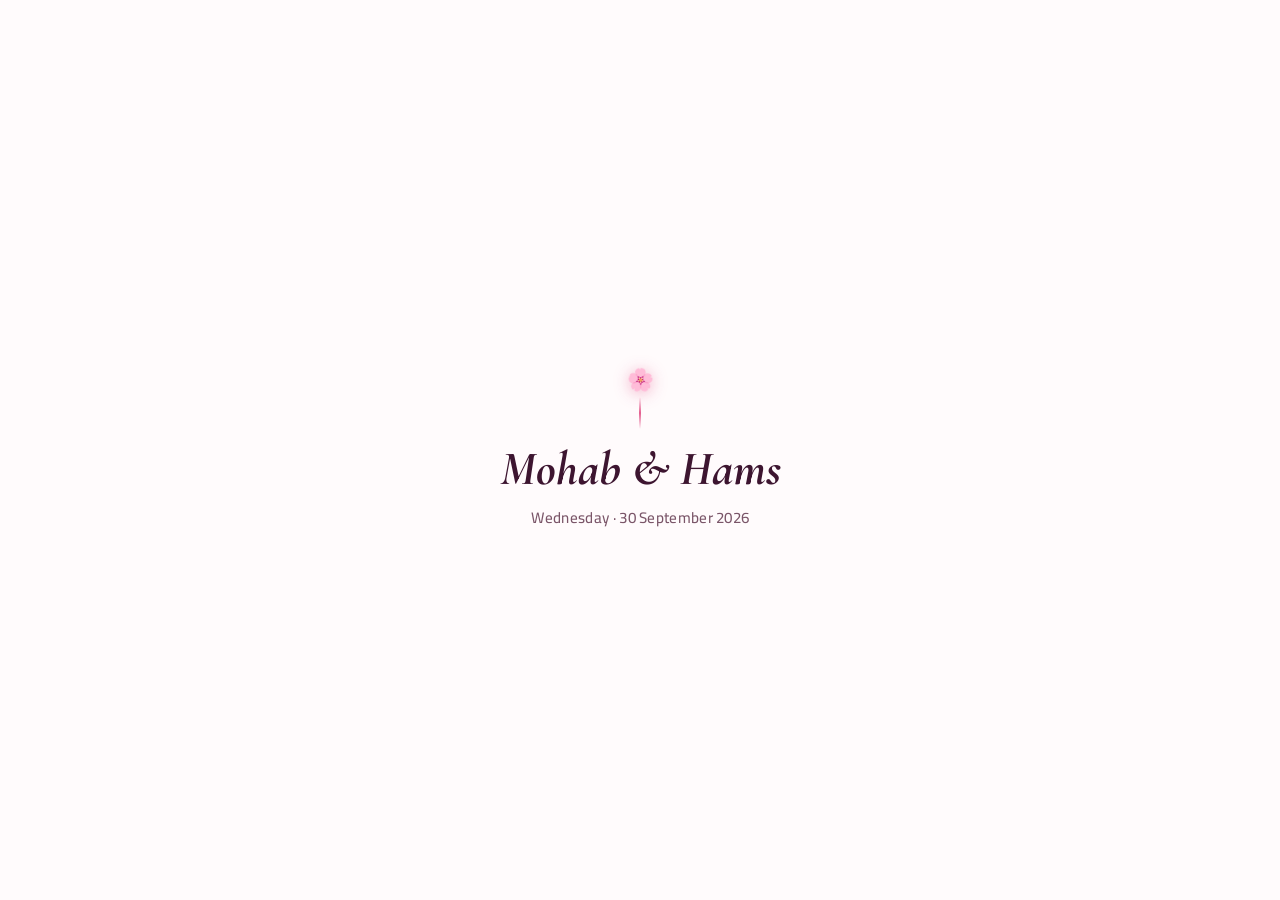
==== index.html @ c1792cbb "Update WhatsApp/OG thumbnail to the new couple illustration. Cache-bust the image URL so link previe" ====
<!DOCTYPE html>
<html lang="en" dir="ltr">
  <head>
    <meta charset="UTF-8" />
    <meta name="viewport" content="width=device-width, initial-scale=1, viewport-fit=cover" />
    <meta name="theme-color" content="#fff0f6" />
    <meta name="description" content="You're invited to Hams&Mohab Wedding — 30 September 2026" />
    <title>Hams&Mohab Wedding</title>
    <meta property="og:type" content="website" />
    <meta property="og:site_name" content="Hams&Mohab Wedding" />
    <meta property="og:title" content="Hams&Mohab Wedding" />
    <meta
      property="og:description"
      content="Join us on 30 September 2026 · Choose Arabic or English invitation"
    />
    <meta property="og:url" content="https://project-2zfzh.vercel.app/" />
    <meta property="og:image" content="https://project-2zfzh.vercel.app/assets/og-invite.png?v=2" />
    <meta property="og:image:width" content="1200" />
    <meta property="og:image:height" content="630" />
    <meta name="twitter:card" content="summary_large_image" />
    <meta name="twitter:title" content="Hams&Mohab Wedding" />
    <meta
      name="twitter:description"
      content="Join us on 30 September 2026 · Choose Arabic or English invitation"
    />
    <meta name="twitter:image" content="https://project-2zfzh.vercel.app/assets/og-invite.png?v=2" />
    <link rel="preconnect" href="https://fonts.googleapis.com" />
    <link rel="preconnect" href="https://fonts.gstatic.com" crossorigin />
    <link
      href="https://fonts.googleapis.com/css2?family=Cairo:wght@400;600;700&family=Cormorant+Garamond:ital,wght@1,600;1,700&display=swap"
      rel="stylesheet"
    />
    <link rel="stylesheet" href="css/styles.css" />
    <script src="config.js"></script>
    <script src="js/theme.js"></script>
    <script src="js/splash.js"></script>
    <script src="js/parallax.js"></script>
  </head>
  <body class="is-ltr landing-page">
    <div class="page-bg" aria-hidden="true"></div>
    <div class="sparkles" aria-hidden="true">
      <span>✨</span><span>💫</span><span>💍</span>
    </div>

    <main class="landing">
      <p class="landing-eyebrow">💍 Wedding invitation</p>
      <h1 class="landing-title">Mohab <span>&</span> Hams</h1>
      <p class="landing-date">Wednesday · 30 September 2026</p>
      <p class="landing-lead">Choose your language</p>

      <div class="landing-links">
        <a class="landing-btn landing-btn-ar" href="ar.html">
          <span class="landing-btn-emoji">💌</span>
          <span class="landing-btn-label">الدعوة بالعربية</span>
          <span class="landing-btn-sub">Arabic invitation</span>
        </a>
        <a class="landing-btn landing-btn-en" href="en.html">
          <span class="landing-btn-emoji">💌</span>
          <span class="landing-btn-label">English invitation</span>
          <span class="landing-btn-sub">Mohab & Hams</span>
        </a>
      </div>
    </main>
  </body>
</html>
---- css/styles.css ----
/* Mobile-first wedding invite — energetic theme */

:root,
[data-theme="dark"] {
  --color-bg: #120810;
  --color-bg-soft: #2a1524;
  --color-rose: #e85a8f;
  --color-rose-light: #f4a4c0;
  --color-gold: #c9a0b0;
  --color-gold-light: #e8c4d0;
  --color-teal: #7b9eb8;
  --color-cream: #fff5f9;
  --color-text: #fff0f5;
  --color-muted: #c9a8b8;
  --color-meme-accent: #e8b4c8;
  --color-thread: #e85a8f;
  --color-thread-soft: rgba(232, 90, 143, 0.45);
  --font-ar: "Cairo", system-ui, sans-serif;
  --font-names-ar: "Amiri", "Traditional Arabic", serif;
  --font-names-en: "Cormorant Garamond", "Times New Roman", serif;
  --radius: 18px;
  --safe-bottom: env(safe-area-inset-bottom, 0px);
  --safe-top: env(safe-area-inset-top, 0px);
  --glow-rose: 0 0 28px rgba(232, 90, 143, 0.35);
  --glow-gold: 0 0 22px rgba(201, 160, 176, 0.28);
}

*,
*::before,
*::after {
  box-sizing: border-box;
}

html {
  scroll-behavior: smooth;
  -webkit-text-size-adjust: 100%;
  text-size-adjust: 100%;
  overflow-x: hidden;
}

body {
  margin: 0;
  min-height: 100dvh;
  min-height: 100svh;
  font-family: var(--font-ar);
  font-size: 1rem;
  line-height: 1.6;
  color: var(--color-text);
  background: var(--color-bg);
  padding: calc(1rem + var(--safe-top)) 1rem calc(2rem + var(--safe-bottom));
  overflow-x: hidden;
  max-width: 100vw;
  -webkit-font-smoothing: antialiased;
}

img,
video {
  max-width: 100%;
  height: auto;
}

/* Animated background */
.page-bg {
  position: fixed;
  inset: 0;
  z-index: -2;
  background:
    radial-gradient(ellipse 80% 55% at 50% 0%, rgba(180, 80, 120, 0.28), transparent 55%),
    radial-gradient(ellipse 60% 45% at 100% 85%, rgba(80, 35, 75, 0.22), transparent 50%),
    radial-gradient(ellipse 55% 40% at 0% 75%, rgba(50, 25, 60, 0.28), transparent 45%),
    linear-gradient(165deg, #2a1228 0%, var(--color-bg) 50%, #08040a 100%);
  pointer-events: none;
  will-change: transform;
  animation: bg-shift 14s ease-in-out infinite alternate;
}

.page-bg-art {
  position: fixed;
  inset: 0;
  z-index: -1;
  pointer-events: none;
  background-repeat: no-repeat;
  background-position: center bottom;
  background-size: cover;
  opacity: 0.85;
  will-change: transform;
  transition: opacity 0.8s ease, background-image 0.8s ease;
  mask-image: linear-gradient(
    180deg,
    rgba(0, 0, 0, 0.15) 0%,
    rgba(0, 0, 0, 0.55) 30%,
    rgba(0, 0, 0, 0.75) 70%,
    rgba(0, 0, 0, 0.65) 100%
  );
  -webkit-mask-image: linear-gradient(
    180deg,
    rgba(0, 0, 0, 0.15) 0%,
    rgba(0, 0, 0, 0.55) 30%,
    rgba(0, 0, 0, 0.75) 70%,
    rgba(0, 0, 0, 0.65) 100%
  );
}

.page-bg-art::after {
  content: "";
  position: absolute;
  inset: 0;
  pointer-events: none;
}

[data-theme="light"] .page-bg-art {
  opacity: 0.9;
  background-position: center 92%;
}

[data-theme="light"] .page-bg-art::after {
  background: linear-gradient(
    180deg,
    rgba(255, 251, 252, 0.35) 0%,
    rgba(255, 244, 248, 0.28) 40%,
    rgba(255, 232, 242, 0.42) 100%
  );
}

[data-theme="dark"] .page-bg-art {
  opacity: 0.78;
  background-position: center 35%;
}

[data-theme="dark"] .page-bg-art::after {
  background: linear-gradient(
    180deg,
    rgba(18, 8, 16, 0.25) 0%,
    rgba(12, 6, 12, 0.45) 45%,
    rgba(8, 4, 10, 0.62) 100%
  );
}

body.landing-page .page-bg-art {
  display: none !important;
}

@keyframes bg-shift {
  0% {
    filter: hue-rotate(0deg) brightness(1);
  }
  100% {
    filter: hue-rotate(12deg) brightness(1.08);
  }
}

.sparkles {
  position: fixed;
  inset: 0;
  z-index: -1;
  pointer-events: none;
  overflow: hidden;
}

.sparkles span {
  position: absolute;
  font-size: 1.25rem;
  opacity: 0.5;
  animation: float-sparkle 6s ease-in-out infinite;
  will-change: transform;
}

.sparkles span:nth-child(1) {
  top: 8%;
  left: 10%;
  animation-delay: 0s;
}
.sparkles span:nth-child(2) {
  top: 22%;
  right: 12%;
  animation-delay: 1.2s;
}
.sparkles span:nth-child(3) {
  top: 55%;
  left: 6%;
  animation-delay: 2.4s;
}
.sparkles span:nth-child(4) {
  bottom: 30%;
  right: 8%;
  animation-delay: 0.8s;
}
.sparkles span:nth-child(5) {
  bottom: 12%;
  left: 40%;
  animation-delay: 1.8s;
}

@keyframes float-sparkle {
  0%,
  100% {
    transform: translateY(0) scale(1);
    opacity: 0.35;
  }
  50% {
    transform: translateY(-12px) scale(1.15);
    opacity: 0.7;
  }
}

/* Language switcher */
.lang-bar {
  display: flex;
  flex-wrap: wrap;
  align-items: center;
  justify-content: center;
  gap: 0.5rem 0.75rem;
  max-width: 32rem;
  margin: 0 auto 0.5rem;
  padding: 0 0.25rem;
}

.lang-bar-label {
  font-size: 0.8rem;
  color: var(--color-muted);
  width: 100%;
  text-align: center;
}

@media (min-width: 380px) {
  .lang-bar-label {
    width: auto;
  }
}

.lang-toggle {
  display: inline-flex;
  border-radius: 999px;
  padding: 3px;
  background: rgba(255, 255, 255, 0.08);
  border: 2px solid rgba(255, 143, 184, 0.4);
  box-shadow: var(--glow-rose);
}

.lang-btn {
  font-family: inherit;
  font-size: 0.85rem;
  font-weight: 700;
  min-height: 40px;
  padding: 0.4rem 1rem;
  border: none;
  border-radius: 999px;
  background: transparent;
  color: var(--color-muted);
  cursor: pointer;
  -webkit-tap-highlight-color: transparent;
  touch-action: manipulation;
  transition: transform 0.2s, background 0.2s;
}

.lang-btn.is-active {
  background: linear-gradient(135deg, var(--color-rose), #e91e63);
  color: #fff;
  box-shadow: var(--glow-rose);
}

.lang-btn:active {
  transform: scale(0.96);
}

body.is-ltr .details-row {
  grid-template-columns: 5.5rem 1fr;
}

body.is-ltr .hero-names {
  direction: ltr;
}

body.is-ltr .lang-bar {
  direction: ltr;
}

body.is-rtl .lang-bar {
  direction: rtl;
}

/* Hero */
.hero {
  text-align: center;
  padding: 1.5rem 0.5rem 2rem;
  max-width: 28rem;
  margin: 0 auto;
  animation: hero-pop 0.7s ease-out;
}

@keyframes hero-pop {
  from {
    opacity: 0;
    transform: translateY(16px);
  }
  to {
    opacity: 1;
    transform: translateY(0);
  }
}

.hero-eyebrow {
  margin: 0 0 0.65rem;
  font-size: 0.92rem;
  font-weight: 500;
  letter-spacing: 0.02em;
  color: var(--color-rose-light);
  opacity: 0.9;
}

.hero-names {
  margin: 0;
  font-size: clamp(2.75rem, 13vw, 4.35rem);
  font-weight: 700;
  line-height: 1.05;
  display: flex;
  flex-wrap: wrap;
  align-items: baseline;
  justify-content: center;
  gap: 0.2rem 0.45rem;
  text-shadow: var(--glow-rose);
}

/* Stylish italic names — Amiri (Arabic) / Cormorant Garamond (English) */
.hero-names .name {
  font-style: italic;
  font-weight: 700;
  letter-spacing: 0.02em;
}

html[lang="ar"] .hero-names .name,
body.is-rtl .hero-names .name {
  font-family: var(--font-names-ar);
}

html[lang="en"] .hero-names .name,
body.is-ltr .hero-names .name {
  font-family: var(--font-names-en);
  font-weight: 600;
  letter-spacing: 0.03em;
}

.name-groom,
.name-bride {
  color: var(--color-cream);
}

.hero-names .ampersand {
  font-family: var(--font-names-en);
  font-style: italic;
  font-weight: 500;
  font-size: 0.75em;
  color: var(--color-rose-light);
  opacity: 0.95;
}

.hero-tagline {
  margin: 0.65rem 0 0;
  font-size: 0.95rem;
  color: var(--color-muted);
  font-weight: 500;
  opacity: 0.88;
}

/* Song lyrics under the names */
.hero-lyrics {
  margin: 1.15rem auto 0;
  padding: 0;
  border: none;
  max-width: 26rem;
  position: relative;
}

.hero-lyrics-badge {
  display: block;
  font-size: 1.35rem;
  margin-bottom: 0.35rem;
  opacity: 0.9;
  animation: wiggle 3s ease-in-out infinite;
}

.hero-lyrics-text {
  display: flex;
  flex-direction: column;
  gap: 0.45rem;
  padding: 1rem 1.1rem;
  border-radius: var(--radius);
  background: linear-gradient(
    135deg,
    rgba(255, 77, 141, 0.2),
    rgba(255, 193, 7, 0.08)
  );
  border: 1px solid rgba(255, 143, 184, 0.35);
  box-shadow: 0 4px 24px rgba(255, 77, 141, 0.15);
}

.lyrics-line {
  display: block;
  font-style: italic;
  font-weight: 500;
  line-height: 1.65;
  font-size: clamp(0.95rem, 4.2vw, 1.08rem);
  color: var(--color-cream);
}

html[lang="ar"] .lyrics-line,
body.is-rtl .lyrics-line {
  font-family: var(--font-names-ar);
  font-style: italic;
  font-size: clamp(1rem, 4.5vw, 1.15rem);
  line-height: 1.75;
}

html[lang="en"] .lyrics-line,
body.is-ltr .lyrics-line {
  font-family: var(--font-names-en);
  font-style: italic;
  letter-spacing: 0.02em;
}

.hero-tagline + .hero-lyrics {
  margin-top: 0.85rem;
}

.hero-date-block {
  margin-top: 1.35rem;
  padding: 0.8rem 1.35rem;
  border: 2px solid rgba(255, 193, 7, 0.5);
  border-radius: 999px;
  display: inline-block;
  background: linear-gradient(135deg, rgba(255, 77, 141, 0.25), rgba(255, 193, 7, 0.15));
  box-shadow: var(--glow-gold);
  animation: pulse-glow 2.5s ease-in-out infinite;
}

@keyframes pulse-glow {
  0%,
  100% {
    box-shadow: var(--glow-gold);
  }
  50% {
    box-shadow: 0 0 32px rgba(255, 193, 7, 0.55);
  }
}

.hero-date {
  font-size: 0.95rem;
  color: var(--color-rose-light);
  font-weight: 700;
}

/* Layout */
main {
  max-width: 32rem;
  margin: 0 auto;
  display: flex;
  flex-direction: column;
  gap: 1.25rem;
}

.card {
  background: linear-gradient(
    145deg,
    rgba(255, 255, 255, 0.1) 0%,
    rgba(255, 77, 141, 0.08) 100%
  );
  border: 2px solid rgba(255, 143, 184, 0.35);
  border-radius: var(--radius);
  padding: 1.25rem 1rem;
  backdrop-filter: blur(10px);
  -webkit-backdrop-filter: blur(10px);
  box-shadow: 0 8px 32px rgba(0, 0, 0, 0.25);
  transition: transform 0.25s ease, border-color 0.25s ease;
}

.card:hover {
  border-color: rgba(255, 193, 7, 0.45);
}

.section-title {
  margin: 0 0 0.65rem;
  font-size: 1.05rem;
  font-weight: 700;
  letter-spacing: 0.03em;
  color: var(--color-gold-light);
  text-align: center;
  text-transform: none;
}

.section-lead {
  margin: -0.3rem 0 0.85rem;
  text-align: center;
  font-size: 0.9rem;
  color: var(--color-muted);
  font-weight: 450;
  opacity: 0.9;
}

/* Countdown — always LTR: Days (left) → Seconds (right) */
.countdown-ltr {
  direction: ltr;
}

.countdown {
  display: grid;
  grid-template-columns: repeat(4, 1fr);
  gap: 0.5rem;
}

.countdown-unit {
  text-align: center;
  padding: 0.75rem 0.25rem;
  background: linear-gradient(180deg, rgba(255, 77, 141, 0.35), rgba(0, 0, 0, 0.3));
  border-radius: 14px;
  border: 1px solid rgba(255, 193, 7, 0.3);
}

.countdown-value {
  display: block;
  font-size: clamp(1.4rem, 6.5vw, 1.85rem);
  font-weight: 800;
  color: var(--color-cream);
  font-variant-numeric: tabular-nums;
  animation: tick-pop 1s ease-in-out infinite;
}

.countdown-unit:nth-child(4) .countdown-value {
  animation-duration: 0.5s;
}

@keyframes tick-pop {
  0%,
  92%,
  100% {
    transform: scale(1);
  }
  96% {
    transform: scale(1.06);
  }
}

.countdown-label {
  font-size: 0.78rem;
  font-weight: 700;
  text-transform: uppercase;
  letter-spacing: 0.04em;
  color: var(--color-rose-light);
}

/* Details */
.details-list {
  margin: 0 0 1.25rem;
}

.details-row {
  display: grid;
  grid-template-columns: 5rem 1fr;
  gap: 0.5rem;
  padding: 0.65rem 0;
  border-bottom: 1px solid rgba(255, 255, 255, 0.1);
}

.details-row:last-child {
  border-bottom: none;
}

.details-row dt {
  font-weight: 800;
  color: var(--color-gold);
  font-size: 0.88rem;
}

.details-row dd {
  margin: 0;
  font-size: 0.95rem;
  font-weight: 600;
}

.details-row dd[lang="en"],
#wedding-date[lang="en"] {
  direction: ltr;
  text-align: start;
}

body.is-rtl .details-row dd {
  text-align: left;
}

.details-sub {
  display: block;
  font-size: 0.88rem;
  color: var(--color-muted);
  margin-top: 0.25rem;
  font-weight: 500;
}

.btn {
  display: flex;
  align-items: center;
  justify-content: center;
  width: 100%;
  min-height: 50px;
  padding: 0.75rem 1rem;
  border-radius: 14px;
  font-family: inherit;
  font-size: 1rem;
  font-weight: 700;
  text-decoration: none;
  border: none;
  cursor: pointer;
  -webkit-tap-highlight-color: transparent;
  touch-action: manipulation;
  transition: transform 0.2s, box-shadow 0.2s;
}

.btn-maps {
  background: linear-gradient(135deg, var(--color-rose) 0%, #c2185b 100%);
  color: #fff;
  box-shadow: 0 4px 20px rgba(216, 27, 96, 0.35);
}

.btn-maps:hover {
  box-shadow: 0 6px 28px rgba(216, 27, 96, 0.5);
}

.btn-maps:active {
  transform: scale(0.97);
}

/* Party hub — countdown + details share one card */
.party-hub-grid {
  display: grid;
  grid-template-columns: 1fr 1fr;
  gap: 1rem;
  align-items: start;
}

.party-hub-block .section-title {
  font-size: 1.05rem;
  margin-bottom: 0.55rem;
}

.party-hub-block--details .details-list {
  margin-bottom: 0.75rem;
}

.party-hub-block--details .details-row {
  padding: 0.45rem 0;
}

.btn-maps--compact {
  min-height: 44px;
  padding: 0.6rem 0.75rem;
  font-size: 0.92rem;
}

@media (min-width: 720px) {
  .party-hub-grid {
    gap: 1.5rem;
  }
}

/* Gallery — dual animated stacks */
.gallery-card {
  position: relative;
  background: linear-gradient(
    160deg,
    rgba(255, 77, 141, 0.14),
    rgba(255, 193, 7, 0.08)
  );
  overflow: hidden;
}

.gallery-card::before {
  content: "";
  position: absolute;
  inset: -40% -20%;
  background: radial-gradient(
    circle at 30% 20%,
    rgba(255, 193, 7, 0.12),
    transparent 45%
  );
  pointer-events: none;
}

.photo-gallery {
  margin-top: 0.35rem;
}

/* Two stacks side by side (mobile + desktop) */
.photo-gallery-grid {
  display: grid;
  grid-template-columns: 1fr 1fr;
  gap: 0.55rem 0.45rem;
  align-items: start;
}

.photo-stack-column {
  display: flex;
  flex-direction: column;
  align-items: center;
  min-width: 0;
}

.photo-stack-side-label {
  margin: 0 0 0.25rem;
  font-size: 0.95rem;
  line-height: 1;
  filter: drop-shadow(0 0 8px rgba(255, 77, 141, 0.6));
  animation: label-pulse 2s ease-in-out infinite;
}

.photo-stack-column--right .photo-stack-side-label {
  animation-delay: 0.5s;
}

@keyframes label-pulse {
  0%,
  100% {
    transform: scale(1);
    opacity: 0.85;
  }
  50% {
    transform: scale(1.15);
    opacity: 1;
  }
}

.photo-stack-stage {
  position: relative;
  width: 100%;
  height: min(44vw, 175px);
  margin: 0 auto;
  perspective: 1600px;
  cursor: pointer;
  outline: none;
}

.photo-stack-stage:focus-visible {
  outline: 2px solid var(--color-gold);
  outline-offset: 6px;
  border-radius: 20px;
}

/* Desktop: larger stacks with tilt */
@media (min-width: 720px) {
  .photo-gallery-grid {
    gap: 1.25rem 1.5rem;
  }

  .photo-stack-column--left {
    transform: rotate(-1.5deg);
  }

  .photo-stack-column--right {
    transform: rotate(1.5deg);
  }

  .photo-stack-side-label {
    margin-bottom: 0.5rem;
    font-size: 1.25rem;
  }

  .photo-stack-stage {
    max-width: 260px;
    height: 360px;
  }
}

.photo-stack-card {
  position: absolute;
  inset: 0;
  margin: 0;
  padding: 0;
  border: none;
  background: transparent;
  cursor: pointer;
  transform-origin: center bottom;
  transition:
    transform 0.42s cubic-bezier(0.22, 1.1, 0.36, 1),
    opacity 0.38s ease,
    filter 0.38s ease;
  -webkit-tap-highlight-color: transparent;
}

.photo-stack-column--left .photo-stack-card[data-pos="1"] {
  transform: translateY(14px) rotate(-8deg) scale(0.93);
}

.photo-stack-column--right .photo-stack-card[data-pos="1"] {
  transform: translateY(14px) rotate(8deg) scale(0.93);
}

.photo-stack-card:not(.is-top) {
  pointer-events: none;
}

.photo-stack-frame {
  position: relative;
  width: 100%;
  height: 100%;
  border-radius: 20px;
  overflow: hidden;
  border: 3px solid rgba(255, 255, 255, 0.9);
  box-shadow:
    0 20px 50px rgba(0, 0, 0, 0.5),
    0 0 0 1px rgba(255, 143, 184, 0.35),
    inset 0 1px 0 rgba(255, 255, 255, 0.25);
  background: #1a0a14;
}

.photo-stack-shine {
  position: absolute;
  inset: 0;
  background: linear-gradient(
    125deg,
    rgba(255, 255, 255, 0.35) 0%,
    transparent 42%,
    transparent 60%,
    rgba(255, 193, 7, 0.12) 100%
  );
  pointer-events: none;
  mix-blend-mode: soft-light;
  animation: shine-sweep 2.8s ease-in-out infinite;
}

.photo-stack-card.is-top .photo-stack-shine {
  animation-duration: 2.2s;
}

@keyframes shine-sweep {
  0%,
  100% {
    opacity: 0.5;
    transform: translateX(-8%);
  }
  50% {
    opacity: 0.9;
    transform: translateX(8%);
  }
}

.photo-stack-frame img {
  width: 100%;
  height: 100%;
  object-fit: cover;
  display: block;
  user-select: none;
  -webkit-user-drag: none;
}

.photo-stack-card[data-pos="0"] {
  z-index: 10;
  transform: translateY(0) rotate(0deg) scale(1);
  opacity: 1;
  filter: brightness(1) saturate(1.05);
}

.photo-stack-card[data-pos="1"] {
  z-index: 9;
  opacity: 0.9;
  filter: brightness(0.9);
}

.photo-stack-card[data-pos="2"] {
  z-index: 8;
  transform: translateY(28px) rotate(4deg) scale(0.86);
  opacity: 0.72;
  filter: brightness(0.78);
}

.photo-stack-card[data-pos]:not([data-pos="0"]):not([data-pos="1"]):not(
    [data-pos="2"]
  ) {
  z-index: 1;
  opacity: 0;
  transform: translateY(36px) scale(0.78);
  pointer-events: none;
}

.photo-stack-card.is-exiting {
  z-index: 20;
  transform: translateY(-130%) rotate(14deg) scale(0.88) !important;
  opacity: 0 !important;
  filter: blur(2px) brightness(1.1) !important;
  transition:
    transform 0.36s cubic-bezier(0.4, 0, 0.15, 1),
    opacity 0.32s ease,
    filter 0.32s ease;
}

.photo-stack-card.is-top .photo-stack-frame {
  animation: stack-float 2.2s ease-in-out infinite;
}

@keyframes stack-float {
  0%,
  100% {
    transform: translateY(0) rotate(0deg);
  }
  50% {
    transform: translateY(-10px) rotate(0.8deg);
  }
}

@keyframes wiggle {
  0%,
  100% {
    transform: rotate(-5deg);
  }
  50% {
    transform: rotate(5deg);
  }
}

.photo-stack-dots {
  display: flex;
  justify-content: center;
  flex-wrap: wrap;
  gap: 0.35rem;
  margin-top: 0.85rem;
  min-height: 10px;
}

.photo-stack-dot {
  position: relative;
  width: 7px;
  height: 7px;
  padding: 0;
  border: none;
  border-radius: 999px;
  background: rgba(255, 255, 255, 0.2);
  cursor: pointer;
  overflow: hidden;
  transition: width 0.25s ease, transform 0.2s ease;
}

.photo-stack-dot.is-active {
  width: 28px;
  background: rgba(255, 255, 255, 0.15);
  box-shadow: 0 0 12px rgba(255, 77, 141, 0.5);
}

.photo-stack-dot.is-active::after {
  content: "";
  position: absolute;
  left: 0;
  top: 0;
  height: 100%;
  width: 0;
  border-radius: inherit;
  background: linear-gradient(90deg, var(--color-rose), var(--color-gold));
  animation: dot-progress 2s linear forwards;
}

@keyframes dot-progress {
  from {
    width: 0;
  }
  to {
    width: 100%;
  }
}

/* Dual lyrics — special invites */
.dual-lyrics {
  display: grid;
  grid-template-columns: 1fr;
  gap: 0.85rem;
  margin: 1.1rem auto 0;
  max-width: 36rem;
  width: 100%;
}

@media (min-width: 640px) {
  .dual-lyrics {
    grid-template-columns: 1fr 1fr;
    gap: 1rem;
    align-items: stretch;
  }
}

.lyrics-panel {
  margin: 0;
  padding: 0;
  border: none;
  text-align: center;
}

.lyrics-panel-title {
  margin: 0 0 0.5rem;
  font-size: 0.95rem;
  font-weight: 700;
  color: var(--color-gold-light);
}

.lyrics-panel-text {
  display: flex;
  flex-direction: column;
  gap: 0.4rem;
  padding: 0.95rem 0.85rem;
  border-radius: var(--radius);
  background: linear-gradient(
    135deg,
    rgba(255, 77, 141, 0.18),
    rgba(255, 193, 7, 0.08)
  );
  border: 1px solid rgba(255, 143, 184, 0.35);
  min-height: 100%;
}

.lyrics-panel-ar .lyrics-line {
  font-family: var(--font-names-ar);
  font-style: italic;
  font-size: clamp(0.92rem, 3.8vw, 1.05rem);
  line-height: 1.75;
}

.lyrics-panel-en .lyrics-line {
  font-family: var(--font-names-en);
  font-style: italic;
  font-size: clamp(0.9rem, 3.6vw, 1.02rem);
  line-height: 1.65;
}

.is-special-invite .hero {
  max-width: 44rem;
}

.our-story-card {
  background: linear-gradient(
    165deg,
    rgba(255, 77, 141, 0.12),
    rgba(255, 193, 7, 0.08)
  );
  border-top: 2px solid var(--color-thread-soft);
}

.our-story-card .section-title::after {
  content: "";
  display: block;
  width: 2rem;
  height: 2px;
  margin: 0.45rem auto 0;
  border-radius: 999px;
  background: linear-gradient(
    90deg,
    transparent,
    var(--color-thread),
    transparent
  );
  opacity: 0.55;
}

.our-story-body {
  display: flex;
  flex-direction: column;
  gap: 0.85rem;
  font-size: 1rem;
  line-height: 1.65;
  color: var(--color-text);
}

.our-story-body p {
  margin: 0;
}

.our-story-body code {
  font-size: 0.88em;
  opacity: 0.85;
}

/* RSVP form */
.rsvp-card {
  background: linear-gradient(
    155deg,
    rgba(0, 212, 170, 0.12),
    rgba(255, 77, 141, 0.1)
  );
  border-color: rgba(0, 212, 170, 0.35);
}

.rsvp-form {
  display: flex;
  flex-direction: column;
  gap: 0.85rem;
}

.rsvp-field {
  display: flex;
  flex-direction: column;
  gap: 0.35rem;
  border: none;
  margin: 0;
  padding: 0;
}

.rsvp-label {
  font-size: 0.88rem;
  font-weight: 700;
  color: var(--color-gold-light);
}

.rsvp-form input[type="text"],
.rsvp-form input[type="email"],
.rsvp-form select,
.rsvp-form textarea {
  width: 100%;
  font-family: inherit;
  font-size: 1rem;
  padding: 0.7rem 0.85rem;
  border-radius: 12px;
  border: 2px solid rgba(255, 143, 184, 0.35);
  background: rgba(0, 0, 0, 0.25);
  color: var(--color-cream);
  -webkit-tap-highlight-color: transparent;
}

.rsvp-form input:focus,
.rsvp-form select:focus,
.rsvp-form textarea:focus {
  outline: none;
  border-color: var(--color-teal);
  box-shadow: 0 0 0 3px rgba(0, 212, 170, 0.25);
}

.rsvp-radio-group {
  display: flex;
  flex-direction: column;
  gap: 0.5rem;
}

.rsvp-radio {
  display: flex;
  align-items: center;
  gap: 0.5rem;
  font-size: 0.95rem;
  cursor: pointer;
  padding: 0.55rem 0.75rem;
  border-radius: 12px;
  background: rgba(0, 0, 0, 0.2);
  border: 1px solid rgba(255, 255, 255, 0.08);
}

.rsvp-radio input {
  accent-color: var(--color-rose);
  width: 1.1rem;
  height: 1.1rem;
}

.btn-rsvp {
  margin-top: 0.25rem;
  background: linear-gradient(135deg, var(--color-rose), #e91e63);
  color: #fff;
  box-shadow: var(--glow-rose);
}

.btn-rsvp:disabled {
  opacity: 0.65;
  cursor: not-allowed;
}

.rsvp-status {
  margin: 0.85rem 0 0;
  text-align: center;
  font-size: 0.9rem;
  font-weight: 600;
  padding: 0.65rem;
  border-radius: 12px;
}

.rsvp-status--success {
  background: rgba(0, 212, 170, 0.15);
  color: var(--color-teal);
}

.rsvp-status--error {
  background: rgba(255, 77, 141, 0.15);
  color: var(--color-rose-light);
}

.rsvp-status--info {
  color: var(--color-muted);
}

/* Footer + Quran */
.site-footer {
  max-width: 32rem;
  margin: 2rem auto 0;
  text-align: center;
  font-size: 0.9rem;
  color: var(--color-text);
}

.footer-awaiting {
  margin: 0 0 1.25rem;
  font-weight: 700;
  font-size: 1rem;
  line-height: 1.5;
  display: flex;
  flex-wrap: wrap;
  align-items: center;
  justify-content: center;
  gap: 0.15rem 0.35rem;
}

html[lang="ar"] #footer-names,
body.is-rtl #footer-names {
  font-family: var(--font-names-ar);
  font-style: italic;
}

.footer-emoji {
  font-size: 1.35rem;
  animation: heartbeat 1.2s ease-in-out infinite;
}

@keyframes heartbeat {
  0%,
  100% {
    transform: scale(1);
  }
  15% {
    transform: scale(1.2);
  }
  30% {
    transform: scale(1);
  }
  45% {
    transform: scale(1.15);
  }
}

.quran-verse {
  margin: 0 0 1.25rem;
  padding: 1rem 1.1rem;
  border: none;
  border-radius: var(--radius);
  background: linear-gradient(
    135deg,
    rgba(0, 212, 170, 0.15),
    rgba(255, 193, 7, 0.1)
  );
  border-right: 4px solid var(--color-teal);
  text-align: center;
}

body.is-ltr .quran-verse {
  border-right: none;
  border-left: 4px solid var(--color-teal);
}

.quran-text {
  margin: 0 0 0.6rem;
  font-size: 0.95rem;
  line-height: 1.75;
  color: var(--color-cream);
  font-weight: 500;
}

body.is-rtl .quran-text {
  font-size: 1.05rem;
  line-height: 1.9;
}

.quran-ref {
  display: block;
  font-size: 0.8rem;
  font-style: normal;
  font-weight: 700;
  color: var(--color-teal);
}

.back-top {
  display: inline-block;
  margin-top: 0.5rem;
  color: var(--color-gold-light);
  text-decoration: none;
  font-weight: 700;
  min-height: 44px;
  line-height: 44px;
  padding: 0 0.5rem;
}

@media (min-width: 480px) {
  body {
    padding-left: 1.5rem;
    padding-right: 1.5rem;
  }

  .card {
    padding: 1.5rem 1.25rem;
  }
}

@media (min-width: 720px) {
  main,
  .site-footer,
  .lang-bar,
  .hero {
    max-width: 44rem;
  }
}

/* Landing page (index.html) */
.landing-page {
  display: flex;
  align-items: center;
  justify-content: center;
  min-height: 100dvh;
}

.landing {
  position: relative;
  z-index: 2;
  max-width: 22rem;
  margin: 0 auto;
  text-align: center;
  padding: 2rem 1rem;
  animation: hero-pop 0.7s ease-out;
}

.landing-eyebrow {
  margin: 0 0 0.5rem;
  font-weight: 600;
  color: var(--color-rose-light);
}

.landing-title {
  margin: 0;
  font-family: var(--font-names-en);
  font-style: italic;
  font-weight: 700;
  font-size: clamp(2.25rem, 11vw, 3rem);
  color: var(--color-cream);
  text-shadow: var(--glow-rose);
}

.landing-title span {
  color: var(--color-rose-light);
  font-style: italic;
}

.landing-date {
  margin: 0.75rem 0 1.5rem;
  color: var(--color-rose-light);
  font-weight: 700;
  font-size: 0.95rem;
}

.landing-lead {
  margin: 0 0 1.25rem;
  color: var(--color-muted);
  font-weight: 600;
}

.landing-links {
  display: flex;
  flex-direction: column;
  gap: 0.85rem;
}

.landing-btn {
  display: flex;
  flex-direction: column;
  align-items: center;
  gap: 0.25rem;
  padding: 1.1rem 1.25rem;
  border-radius: var(--radius);
  text-decoration: none;
  font-weight: 700;
  border: 2px solid rgba(255, 143, 184, 0.45);
  transition: transform 0.2s, box-shadow 0.2s;
}

.landing-btn:active {
  transform: scale(0.98);
}

.landing-btn-ar {
  background: linear-gradient(135deg, rgba(255, 77, 141, 0.35), rgba(0, 0, 0, 0.25));
  color: var(--color-cream);
}

.landing-btn-en {
  background: linear-gradient(135deg, rgba(0, 212, 170, 0.25), rgba(255, 193, 7, 0.15));
  color: var(--color-cream);
}

.landing-btn-emoji {
  font-size: 1.5rem;
}

.landing-btn-label {
  font-size: 1.1rem;
}

.landing-btn-sub {
  font-size: 0.8rem;
  font-weight: 500;
  color: var(--color-muted);
}

body.scroll-story {
  padding: 0;
  max-width: none;
}

html.scroll-story-root {
  height: 100%;
  scroll-snap-type: y mandatory;
  scroll-behavior: smooth;
  overscroll-behavior-y: contain;
}

html.scroll-story-root body.scroll-story {
  min-height: 100%;
}

/* ═══ Three-act scroll story ═══ */
.scroll-act {
  position: relative;
  z-index: 2;
  min-height: 100dvh;
  min-height: 100svh;
  scroll-snap-align: start;
  scroll-snap-stop: always;
  display: flex;
  flex-direction: column;
  align-items: center;
  justify-content: center;
  padding: calc(1.25rem + var(--safe-top)) 1rem calc(4rem + var(--safe-bottom));
  overflow: hidden;
  isolation: isolate;
}

.scroll-act--invite {
  height: 100dvh;
  height: 100svh;
  min-height: 100svh;
  max-height: 100svh;
  box-sizing: border-box;
}

.scroll-act--party {
  min-height: 100dvh;
  min-height: 100svh;
  height: auto;
  max-height: none;
  justify-content: flex-start;
  padding-top: calc(2rem + var(--safe-top));
  overflow: visible;
  scroll-snap-stop: normal;
}

.scroll-act--memories {
  min-height: 100dvh;
  min-height: 100svh;
  justify-content: flex-start;
  padding-top: calc(2rem + var(--safe-top));
  scroll-snap-stop: normal;
}

@media (max-width: 719px) {
  body.scroll-story {
    font-size: 1.0625rem;
  }

  .scroll-act .section-title {
    font-size: 1.15rem;
  }

  .scroll-act .section-lead {
    font-size: 0.95rem;
  }

  .countdown-value {
    font-size: clamp(1.35rem, 6.5vw, 1.75rem);
  }

  .countdown-label {
    font-size: 0.78rem;
  }

  .details-row dt {
    font-size: 0.95rem;
  }

  .details-row dd {
    font-size: 1rem;
  }

  .details-sub {
    font-size: 0.92rem;
  }

  .rsvp-label {
    font-size: 0.95rem;
  }

  .rsvp-radio {
    font-size: 1rem;
  }

  .rsvp-form input[type="text"],
  .rsvp-form textarea {
    font-size: 1rem;
  }

  .btn-maps,
  .btn-rsvp {
    font-size: 1rem;
  }

  .scroll-hint {
    font-size: 0.88rem;
  }

  .site-footer {
    font-size: 1rem;
  }

  .hero-eyebrow {
    font-size: 1.05rem;
  }

  .hero-tagline {
    font-size: 1.15rem;
  }

  .hero-date {
    font-size: clamp(1.05rem, 4.5vw, 1.2rem);
  }

  .scroll-act--party {
    height: auto;
    min-height: 100svh;
    max-height: none;
    overflow: visible;
    scroll-snap-stop: normal;
    justify-content: flex-start;
    padding: calc(1rem + var(--safe-top)) 0.75rem calc(1.25rem + var(--safe-bottom));
  }

  .scroll-act--party .act-inner--cards {
    gap: 1rem;
    width: 100%;
  }

  .scroll-act--party .party-hub-card,
  .scroll-act--party .rsvp-card,
  .scroll-act--party .our-story-card {
    padding: 1rem 0.85rem;
  }

  .party-hub-grid {
    grid-template-columns: 1fr;
    gap: 0.85rem;
  }

  .party-hub-block--details .details-row {
    grid-template-columns: 5rem 1fr;
  }

  .scroll-act--party .rsvp-radio-group {
    flex-direction: column;
    gap: 0.5rem;
  }

  .scroll-act--party .rsvp-form textarea {
    min-height: unset;
    resize: vertical;
  }

  .scroll-act--party .scroll-hint {
    position: static;
    transform: none;
    margin: 0.75rem auto 0;
    width: max-content;
    animation: none;
    opacity: 0.85;
  }

  .scroll-act--party.is-seen .scroll-hint {
    animation: hint-bounce-inline 2s ease-in-out infinite;
  }

  @keyframes hint-bounce-inline {
    0%,
    100% {
      transform: translateY(0);
    }
    50% {
      transform: translateY(6px);
    }
  }

  .scroll-act--memories {
    height: auto;
    max-height: none;
    overflow: visible;
  }

  .photo-stack-dots {
    margin-top: 0.25rem;
    gap: 0.2rem;
  }

  .photo-stack-dot {
    width: 6px;
    height: 6px;
  }

  html.scroll-story-root.scroll-free-act3,
  html.scroll-story-root.scroll-free-tall {
    scroll-snap-type: none;
  }
}

.scroll-act--invite {
  background: radial-gradient(
    ellipse 80% 60% at 50% 30%,
    rgba(255, 77, 141, 0.22),
    transparent 65%
  );
}

.scroll-act--party {
  background: radial-gradient(
    ellipse 70% 55% at 50% 40%,
    rgba(255, 193, 7, 0.18),
    transparent 60%
  );
}

.scroll-act--memories {
  background: radial-gradient(
    ellipse 75% 50% at 50% 20%,
    rgba(0, 212, 170, 0.14),
    transparent 55%
  );
}

.act-inner {
  width: 100%;
  max-width: 32rem;
  margin: 0 auto;
  z-index: 2;
}

.act-inner--cards {
  display: flex;
  flex-direction: column;
  gap: 1.15rem;
}

.act-inner--tall {
  max-width: 32rem;
  display: flex;
  flex-direction: column;
  gap: 1.15rem;
  padding-bottom: 2rem;
}

@media (min-width: 720px) {
  .scroll-act--memories {
    justify-content: center;
    padding-top: calc(1.25rem + var(--safe-top));
  }

  .scroll-act--party {
    justify-content: flex-start;
    padding-top: calc(1.25rem + var(--safe-top));
    padding-bottom: calc(2.5rem + var(--safe-bottom));
  }

  body.rsvp-completed .scroll-act--party {
    justify-content: center;
    padding-bottom: calc(1.25rem + var(--safe-bottom));
  }

  .act-inner,
  .act-inner--tall {
    max-width: 44rem;
  }
}

body.rsvp-completed .scroll-act--party {
  justify-content: center;
}

.party-hub-block--details .details-row {
  padding: 0.4rem 0;
}

.party-hub-block--details .details-row dt {
  font-size: 0.88rem;
  font-weight: 800;
}

.party-hub-block--details .details-row dd {
  font-size: 0.95rem;
}

.act-burst {
  position: absolute;
  inset: 0;
  pointer-events: none;
  z-index: 3;
  overflow: hidden;
}

.burst-particle {
  position: absolute;
  font-size: clamp(1rem, 3vw, 1.45rem);
  opacity: 0;
  animation: burst-fly var(--dur, 1200ms) ease-out var(--delay, 0ms) forwards;
  will-change: transform, opacity;
}

@keyframes burst-fly {
  0% {
    opacity: 0;
    transform: translate(0, 0) rotate(0deg) scale(0.3);
  }
  15% {
    opacity: 1;
  }
  100% {
    opacity: 0;
    transform: translate(var(--bx, 0), var(--by, 120px)) rotate(var(--rot, 0deg))
      scale(1.1);
  }
}

/* Act decorations */
.act-deco {
  position: absolute;
  pointer-events: none;
  z-index: 1;
  opacity: 0;
  transition: opacity 0.8s ease;
}

.scroll-act.is-active .act-deco,
.scroll-act.is-seen .act-deco {
  opacity: 1;
}

.act-deco--rings .ring {
  position: absolute;
  font-size: 2.5rem;
  opacity: 0.35;
}

.act-deco--rings .ring-1 {
  top: 12%;
  left: 8%;
  animation: ring-orbit 8s linear infinite;
}

.act-deco--rings .ring-2 {
  bottom: 18%;
  right: 10%;
  animation: ring-orbit 10s linear infinite reverse;
}

@keyframes ring-orbit {
  0%,
  100% {
    transform: translate(0, 0) rotate(0deg);
  }
  50% {
    transform: translate(12px, -18px) rotate(15deg);
  }
}

.act-deco--confetti,
.act-deco--hearts {
  top: 10%;
  left: 50%;
  transform: translateX(-50%);
  font-size: 1.75rem;
  letter-spacing: 0.5rem;
  white-space: nowrap;
  animation: deco-pulse 2.5s ease-in-out infinite;
}

@keyframes deco-pulse {
  0%,
  100% {
    transform: translateX(-50%) scale(1);
    opacity: 0.4;
  }
  50% {
    transform: translateX(-50%) scale(1.12);
    opacity: 0.75;
  }
}

/* Staggered entrance animations */
.scroll-act .anim-item {
  opacity: 0;
  transform: translateY(28px) scale(0.96);
  transition:
    opacity 0.65s cubic-bezier(0.22, 1, 0.36, 1),
    transform 0.65s cubic-bezier(0.22, 1, 0.36, 1);
  transition-delay: calc(var(--i, 0) * 0.08s + 0.15s);
}

.scroll-act.is-active .anim-item,
.scroll-act.is-seen .anim-item {
  opacity: 1;
  transform: translateY(0) scale(1);
}

.scroll-act.is-replaying .anim-item {
  animation: act-item-reenter 0.62s cubic-bezier(0.22, 1, 0.36, 1) backwards;
  animation-delay: calc(var(--i, 0) * 0.07s + 0.04s);
}

@keyframes act-item-reenter {
  from {
    opacity: 0;
    transform: translateY(24px) scale(0.96);
  }
  to {
    opacity: 1;
    transform: translateY(0) scale(1);
  }
}

.scroll-act--party.is-active .countdown-unit.anim-item,
.scroll-act--party.is-seen .countdown-unit.anim-item {
  animation: countdown-pop 0.55s cubic-bezier(0.34, 1.4, 0.64, 1) backwards;
  animation-delay: calc(var(--i, 0) * 0.1s + 0.2s);
}

@keyframes countdown-pop {
  from {
    transform: scale(0.5);
    opacity: 0;
  }
  to {
    transform: scale(1);
    opacity: 1;
  }
}

.scroll-act.is-active .hero-names,
.scroll-act.is-seen .hero-names {
  animation: names-glow 2.5s ease-in-out infinite;
}

@keyframes names-glow {
  0%,
  100% {
    filter: drop-shadow(0 0 8px rgba(255, 77, 141, 0.4));
  }
  50% {
    filter: drop-shadow(0 0 22px rgba(255, 193, 7, 0.55));
  }
}

/* Scroll hint */
.scroll-hint {
  position: absolute;
  bottom: calc(1rem + var(--safe-bottom));
  left: 50%;
  transform: translateX(-50%);
  z-index: 4;
  display: flex;
  flex-direction: column;
  align-items: center;
  gap: 0.2rem;
  text-decoration: none;
  color: var(--color-gold-light);
  font-size: 0.88rem;
  font-weight: 700;
  opacity: 0;
  transition: opacity 0.55s ease calc(var(--i, 0) * 0.08s + 0.45s);
}

.scroll-act.is-seen .scroll-hint {
  opacity: 0.85;
  animation: hint-bounce 2s ease-in-out infinite;
}

.scroll-hint-icon {
  font-size: 1.25rem;
  line-height: 1;
}

@keyframes hint-bounce {
  0%,
  100% {
    transform: translateX(-50%) translateY(0);
  }
  50% {
    transform: translateX(-50%) translateY(6px);
  }
}

.scroll-act--memories .scroll-hint {
  display: none;
}

/* Act navigation dots */
.act-nav {
  position: fixed;
  right: 0.65rem;
  top: 50%;
  transform: translateY(-50%);
  z-index: 100;
  display: flex;
  flex-direction: column;
  gap: 0.5rem;
  padding: 0.5rem 0.35rem;
  border-radius: 999px;
  background: rgba(0, 0, 0, 0.35);
  border: 1px solid rgba(255, 143, 184, 0.3);
  backdrop-filter: blur(8px);
}

body.is-rtl .act-nav {
  right: auto;
  left: 0.65rem;
}

.act-nav-dot {
  width: 10px;
  height: 10px;
  border-radius: 50%;
  background: rgba(255, 255, 255, 0.25);
  transition:
    transform 0.25s,
    background 0.25s,
    height 0.25s;
}

.act-nav-dot.is-active {
  height: 26px;
  border-radius: 999px;
  background: linear-gradient(180deg, var(--color-rose), var(--color-gold));
  box-shadow: var(--glow-rose);
}

.scroll-act--memories .site-footer {
  margin: 0;
  max-width: none;
}

/* Top controls — theme + audio */
.top-controls {
  position: fixed;
  top: calc(0.65rem + var(--safe-top));
  left: 0.65rem;
  z-index: 101;
  display: flex;
  align-items: center;
  gap: 0.45rem;
}

body.is-rtl .top-controls {
  left: auto;
  right: 0.65rem;
}

.theme-toggle,
.audio-toggle {
  position: static;
  width: 42px;
  height: 42px;
  display: flex;
  align-items: center;
  justify-content: center;
  border: 1px solid rgba(255, 143, 184, 0.35);
  border-radius: 999px;
  background: rgba(0, 0, 0, 0.35);
  backdrop-filter: blur(8px);
  -webkit-backdrop-filter: blur(8px);
  color: var(--color-gold-light);
  font-size: 1.15rem;
  line-height: 1;
  cursor: pointer;
  box-shadow: var(--glow-gold);
  transition:
    transform 0.2s ease,
    background 0.2s ease,
    border-color 0.2s ease;
  -webkit-tap-highlight-color: transparent;
}

.theme-toggle:hover,
.audio-toggle:hover {
  transform: scale(1.05);
  border-color: var(--color-rose-light);
}

.theme-toggle:active,
.audio-toggle:active {
  transform: scale(0.96);
}

.audio-toggle.is-waiting {
  animation: audio-pulse 1.4s ease-in-out infinite;
}

@keyframes audio-pulse {
  0%,
  100% {
    box-shadow: var(--glow-gold);
    transform: scale(1);
  }
  50% {
    box-shadow: 0 0 0 6px rgba(216, 27, 96, 0.22);
    transform: scale(1.06);
  }
}

[data-theme="light"] .theme-toggle,
[data-theme="light"] .audio-toggle {
  background: rgba(255, 255, 255, 0.88);
  border-color: rgba(255, 77, 141, 0.25);
  color: #ad1457;
}

/* Light theme — romantic garden */
[data-theme="light"] {
  --color-bg: #fffbfc;
  --color-bg-soft: #fceef4;
  --color-rose: #d81b60;
  --color-rose-light: #ad1457;
  --color-gold: #d4a0b8;
  --color-gold-light: #c27898;
  --color-teal: #c97898;
  --color-cream: #3d1530;
  --color-text: #3d1530;
  --color-muted: #7a5568;
  --color-meme-accent: #e891b0;
  --color-thread: #d81b60;
  --color-thread-soft: rgba(216, 27, 96, 0.32);
  --glow-rose: 0 0 20px rgba(216, 27, 96, 0.16);
  --glow-gold: 0 0 18px rgba(212, 160, 184, 0.22);
}

[data-theme="light"] .page-bg {
  background:
    radial-gradient(ellipse 70% 50% at 15% 88%, rgba(232, 145, 176, 0.2), transparent 55%),
    radial-gradient(ellipse 70% 50% at 85% 90%, rgba(255, 182, 193, 0.24), transparent 55%),
    radial-gradient(ellipse 85% 58% at 50% -8%, rgba(255, 182, 193, 0.32), transparent 58%),
    linear-gradient(175deg, #fffbfc 0%, #fff6f9 42%, #fce8f0 100%);
}

[data-theme="dark"] .page-bg {
  background:
    radial-gradient(ellipse 55% 40% at 50% 18%, rgba(201, 160, 176, 0.2), transparent 55%),
    radial-gradient(ellipse 50% 35% at 50% 75%, rgba(74, 120, 152, 0.15), transparent 50%),
    radial-gradient(ellipse 80% 55% at 50% 0%, rgba(180, 80, 120, 0.26), transparent 55%),
    radial-gradient(ellipse 60% 45% at 100% 85%, rgba(80, 35, 75, 0.2), transparent 50%),
    linear-gradient(165deg, #2a1228 0%, var(--color-bg) 50%, #08040a 100%);
}

[data-theme="light"] .sparkles span {
  opacity: 0.35;
}

[data-theme="light"] .card {
  background: linear-gradient(
    145deg,
    rgba(255, 255, 255, 0.96) 0%,
    rgba(255, 240, 248, 0.92) 100%
  );
  border-color: rgba(255, 77, 141, 0.22);
  box-shadow: 0 10px 28px rgba(233, 30, 99, 0.1);
}

[data-theme="light"] .card:hover {
  border-color: rgba(216, 27, 96, 0.4);
}

[data-theme="light"] .section-title {
  color: #c2185b;
}

[data-theme="light"] .hero-names {
  text-shadow: 0 2px 12px rgba(233, 30, 99, 0.15);
}

[data-theme="light"] .hero-eyebrow {
  color: #c2185b;
}

[data-theme="light"] .countdown-unit {
  background: linear-gradient(
    180deg,
    rgba(255, 77, 141, 0.1),
    rgba(255, 255, 255, 0.85)
  );
  border-color: rgba(255, 193, 7, 0.35);
}

[data-theme="light"] .countdown-value {
  color: var(--color-text);
}

[data-theme="light"] .countdown-label {
  color: var(--color-rose-light);
}

[data-theme="light"] .rsvp-form input[type="text"],
[data-theme="light"] .rsvp-form textarea {
  background: rgba(255, 255, 255, 0.95);
  color: var(--color-text);
  border-color: rgba(255, 77, 141, 0.28);
}

[data-theme="light"] .rsvp-radio {
  background: rgba(255, 255, 255, 0.7);
  border-color: rgba(255, 77, 141, 0.2);
}

[data-theme="light"] .act-nav {
  background: rgba(255, 255, 255, 0.82);
  border-color: rgba(255, 77, 141, 0.22);
}

[data-theme="light"] .act-nav-dot {
  background: rgba(61, 21, 48, 0.18);
}

[data-theme="light"] .act-nav-dot.is-active {
  background: linear-gradient(180deg, var(--color-rose), var(--color-gold));
}

[data-theme="light"] .scroll-hint {
  color: #c2185b;
}

[data-theme="light"] .photo-stack-frame {
  background: #fff;
  border-color: rgba(255, 77, 141, 0.45);
  box-shadow:
    0 16px 36px rgba(233, 30, 99, 0.12),
    0 0 0 1px rgba(255, 143, 184, 0.25);
}

[data-theme="light"] .lang-toggle {
  background: rgba(255, 255, 255, 0.75);
  border-color: rgba(255, 77, 141, 0.25);
}

[data-theme="light"] .landing-btn {
  box-shadow: 0 8px 24px rgba(233, 30, 99, 0.12);
}

/* ═══ Splash, veil, story thread, RSVP polish ═══ */
.splash {
  position: fixed;
  inset: 0;
  z-index: 300;
  display: flex;
  align-items: center;
  justify-content: center;
  background: var(--color-bg);
  transition: opacity 0.65s ease, visibility 0.65s ease;
}

.splash--out {
  opacity: 0;
  visibility: hidden;
  pointer-events: none;
  transition: opacity 0.9s ease, visibility 0.9s ease;
}

.splash-inner {
  text-align: center;
  padding: 1.5rem;
  animation: splash-in 0.9s ease-out both;
}

.splash-thread {
  display: flex;
  flex-direction: column;
  align-items: center;
  gap: 0.35rem;
  margin-bottom: 0.85rem;
}

.splash-thread-bloom {
  font-size: 1.35rem;
  line-height: 1;
  filter: drop-shadow(0 2px 8px var(--color-thread-soft));
}

.splash-thread-line {
  width: 2px;
  height: 2rem;
  border-radius: 999px;
  background: linear-gradient(
    180deg,
    transparent,
    var(--color-thread),
    transparent
  );
  opacity: 0.7;
}

.splash-names {
  margin: 0;
  font-family: var(--font-names-en);
  font-size: clamp(2rem, 9vw, 3rem);
  font-weight: 700;
  font-style: italic;
  color: var(--color-text);
  line-height: 1.15;
}

html[lang="ar"] .splash-names,
body.is-rtl .splash-names {
  font-family: var(--font-names-ar);
  font-style: normal;
}

.splash-date {
  margin: 0.55rem 0 0;
  font-size: 0.95rem;
  font-weight: 500;
  color: var(--color-muted);
  letter-spacing: 0.02em;
}

@keyframes splash-in {
  from {
    opacity: 0;
    transform: translateY(12px) scale(0.98);
  }
  to {
    opacity: 1;
    transform: translateY(0) scale(1);
  }
}

.veil-transition {
  position: fixed;
  inset: 0;
  z-index: 250;
  pointer-events: none;
  opacity: 0;
  background: linear-gradient(
    180deg,
    rgba(255, 210, 225, 0) 0%,
    rgba(255, 180, 205, 0.12) 30%,
    rgba(232, 120, 160, 0.18) 50%,
    rgba(255, 180, 205, 0.12) 70%,
    rgba(255, 210, 225, 0) 100%
  );
}

.veil-transition.is-active {
  animation: veil-wipe 2.4s cubic-bezier(0.42, 0, 0.2, 1) forwards;
}

@keyframes veil-wipe {
  0% {
    opacity: 0;
    transform: translateY(-100%);
  }
  18% {
    opacity: 0.22;
    transform: translateY(-35%);
  }
  50% {
    opacity: 0.28;
    transform: translateY(0);
  }
  82% {
    opacity: 0.18;
    transform: translateY(35%);
  }
  100% {
    opacity: 0;
    transform: translateY(100%);
  }
}

.scroll-act--memories .story-thread,
.scroll-act--memories .act-deco {
  display: none;
}

.scroll-act--memories .act-inner,
.scroll-act--memories .act-inner--tall {
  position: relative;
  z-index: 3;
}

.story-thread {
  position: absolute;
  top: calc(0.75rem + var(--safe-top));
  left: 50%;
  transform: translateX(-50%);
  z-index: 2;
  display: flex;
  flex-direction: column;
  align-items: center;
  gap: 0.2rem;
  pointer-events: none;
  opacity: 0;
  transition: opacity 0.6s ease 0.2s;
}

.scroll-act.is-active .story-thread,
.scroll-act.is-seen .story-thread {
  opacity: 1;
}

.story-thread-line {
  width: 2px;
  height: 1.75rem;
  border-radius: 999px;
  background: linear-gradient(
    180deg,
    transparent,
    var(--color-thread),
    transparent
  );
  opacity: 0.65;
}

.story-thread-bloom {
  font-size: 0.95rem;
  line-height: 1;
  filter: drop-shadow(0 1px 6px var(--color-thread-soft));
  animation: thread-bloom 4s ease-in-out infinite;
}

@keyframes thread-bloom {
  0%,
  100% {
    transform: scale(1);
    opacity: 0.85;
  }
  50% {
    transform: scale(1.12);
    opacity: 1;
  }
}

.rsvp-card {
  position: relative;
  overflow: hidden;
}

.rsvp-card--success .rsvp-form {
  pointer-events: none;
  opacity: 0.35;
  transition: opacity 0.35s ease;
}

.rsvp-card--leaving {
  animation: rsvp-card-out 0.55s ease forwards;
}

@keyframes rsvp-card-out {
  to {
    opacity: 0;
    transform: translateY(-12px) scale(0.97);
    max-height: 0;
    margin: 0;
    padding-top: 0;
    padding-bottom: 0;
    border-width: 0;
  }
}

.rsvp-burst {
  position: absolute;
  inset: 0;
  pointer-events: none;
  z-index: 5;
  overflow: hidden;
}

.rsvp-burst-particle {
  position: absolute;
  font-size: 1.1rem;
  opacity: 0;
  animation: rsvp-burst-fly 1.1s ease-out var(--delay, 0ms) forwards;
}

@keyframes rsvp-burst-fly {
  0% {
    opacity: 0;
    transform: translate(0, 0) rotate(0deg) scale(0.4);
  }
  20% {
    opacity: 1;
  }
  100% {
    opacity: 0;
    transform: translate(var(--bx, 0), var(--by, -80px)) rotate(var(--rot, 0deg))
      scale(1.05);
  }
}

@media (prefers-reduced-motion: reduce) {
  html {
    scroll-behavior: auto;
  }

  html.scroll-story-root {
    scroll-snap-type: none;
  }

  .scroll-act .anim-item {
    opacity: 1;
    transform: none;
    transition: none;
  }

  .burst-particle,
  .scroll-hint,
  .act-deco--confetti,
  .act-deco--hearts,
  .act-deco--rings .ring,
  .scroll-act.is-active .hero-names,
  .scroll-act.is-replaying .anim-item,
  .veil-transition.is-active,
  .story-thread-bloom,
  .splash-inner,
  .rsvp-card--leaving,
  .rsvp-burst-particle {
    animation: none;
  }

  .page-bg {
    animation: none;
    transform: none !important;
  }

  .sparkles span {
    animation: none;
    transform: none !important;
  }

  .page-bg,
  .sparkles span,
  .countdown-value,
  .footer-emoji,
  .hero-date-block,
  .hero-lyrics-badge,
  .photo-stack-card.is-top .photo-stack-frame,
  .photo-stack-shine,
  .photo-stack-side-label,
  .photo-stack-dot.is-active::after {
    animation: none;
  }

  .photo-stack-card {
    transition: opacity 0.3s ease, transform 0.3s ease;
  }

  .photo-stack-dot.is-active {
    background: linear-gradient(90deg, var(--color-rose), var(--color-gold));
  }

  .btn-maps:active {
    transform: none;
  }
}
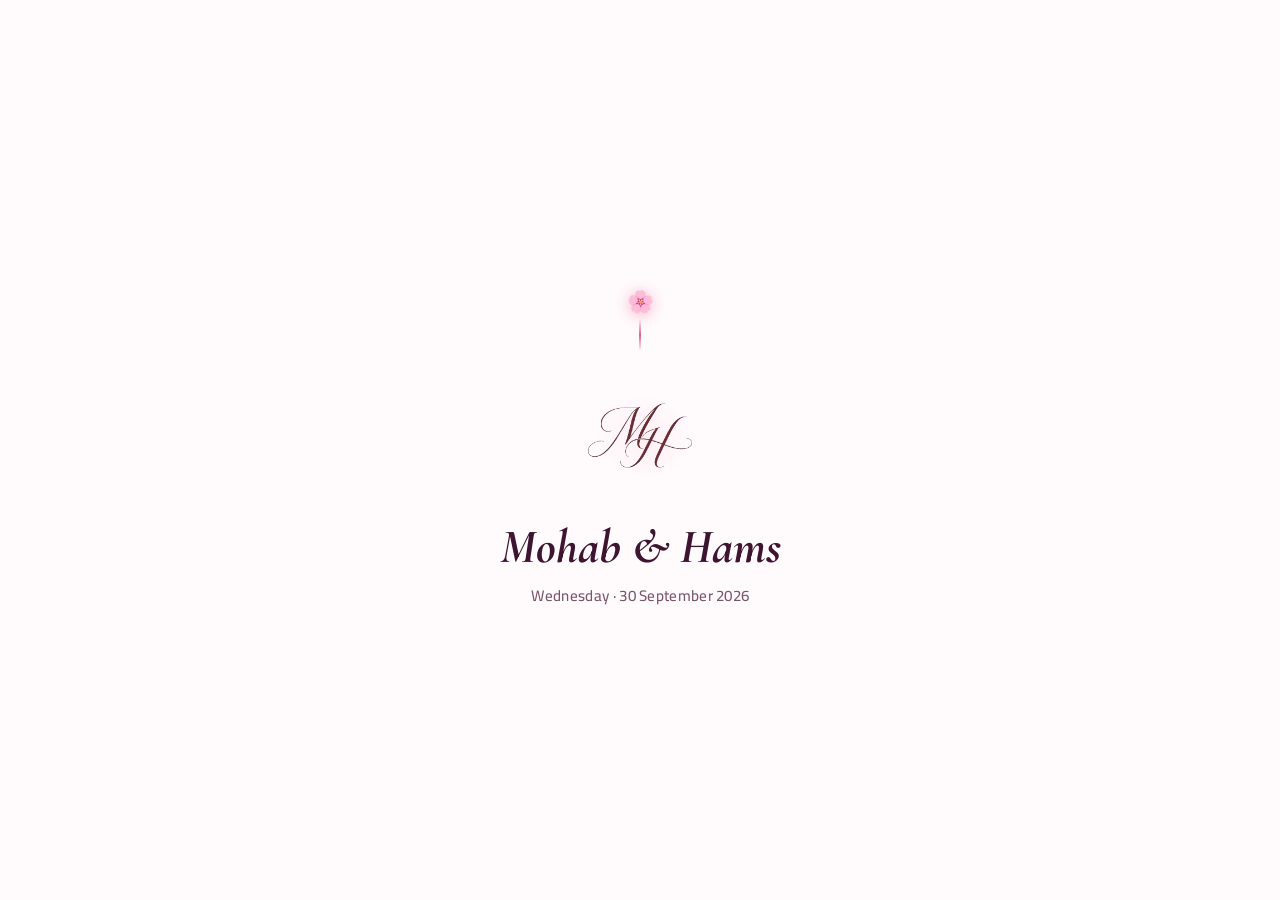
==== commit e53ba7f5: "Add MH monogram logo above names and fix Arabic landing subtitle. Show the monogram on the home spla" ====
--- a/index.html
+++ b/index.html
@@ -14,7 +14,7 @@
       content="Join us on 30 September 2026 · Choose Arabic or English invitation"
     />
     <meta property="og:url" content="https://project-2zfzh.vercel.app/" />
-    <meta property="og:image" content="https://project-2zfzh.vercel.app/assets/og-invite.png?v=2" />
+    <meta property="og:image" content="https://project-2zfzh.vercel.app/assets/og-invite.png?v=3" />
     <meta property="og:image:width" content="1200" />
     <meta property="og:image:height" content="630" />
     <meta name="twitter:card" content="summary_large_image" />
@@ -23,7 +23,7 @@
       name="twitter:description"
       content="Join us on 30 September 2026 · Choose Arabic or English invitation"
     />
-    <meta name="twitter:image" content="https://project-2zfzh.vercel.app/assets/og-invite.png?v=2" />
+    <meta name="twitter:image" content="https://project-2zfzh.vercel.app/assets/og-invite.png?v=3" />
     <link rel="preconnect" href="https://fonts.googleapis.com" />
     <link rel="preconnect" href="https://fonts.gstatic.com" crossorigin />
     <link
@@ -44,6 +44,14 @@
 
     <main class="landing">
       <p class="landing-eyebrow">💍 Wedding invitation</p>
+      <img
+        class="couple-logo couple-logo--landing"
+        src="assets/logo/mh-monogram.png"
+        alt=""
+        width="120"
+        height="164"
+        decoding="async"
+      />
       <h1 class="landing-title">Mohab <span>&</span> Hams</h1>
       <p class="landing-date">Wednesday · 30 September 2026</p>
       <p class="landing-lead">Choose your language</p>
@@ -52,7 +60,7 @@
         <a class="landing-btn landing-btn-ar" href="ar.html">
           <span class="landing-btn-emoji">💌</span>
           <span class="landing-btn-label">الدعوة بالعربية</span>
-          <span class="landing-btn-sub">Arabic invitation</span>
+          <span class="landing-btn-sub" lang="ar" dir="rtl">مهاب و همس</span>
         </a>
         <a class="landing-btn landing-btn-en" href="en.html">
           <span class="landing-btn-emoji">💌</span>
--- a/css/styles.css
+++ b/css/styles.css
@@ -308,6 +308,33 @@
   opacity: 0.9;
 }
 
+.couple-logo {
+  display: block;
+  width: min(7rem, 32vw);
+  height: auto;
+  margin: 0 auto 0.55rem;
+  object-fit: contain;
+  filter: drop-shadow(0 2px 14px rgba(232, 90, 143, 0.28));
+}
+
+.couple-logo--landing {
+  width: min(6.25rem, 28vw);
+  margin: 0 auto 0.75rem;
+}
+
+[data-theme="light"] .couple-logo {
+  filter: drop-shadow(0 2px 12px rgba(120, 40, 70, 0.2));
+}
+
+.splash-logo {
+  display: block;
+  width: min(6.5rem, 30vw);
+  height: auto;
+  margin: 0 auto 0.85rem;
+  object-fit: contain;
+  filter: drop-shadow(0 2px 14px rgba(232, 90, 143, 0.28));
+}
+
 .hero-names {
   margin: 0;
   font-size: clamp(2.75rem, 13vw, 4.35rem);
@@ -1399,6 +1426,11 @@
   font-size: 0.8rem;
   font-weight: 500;
   color: var(--color-muted);
+}
+
+.landing-btn-sub[lang="ar"] {
+  font-family: var(--font-names-ar);
+  font-size: 0.9rem;
 }
 
 body.scroll-story {
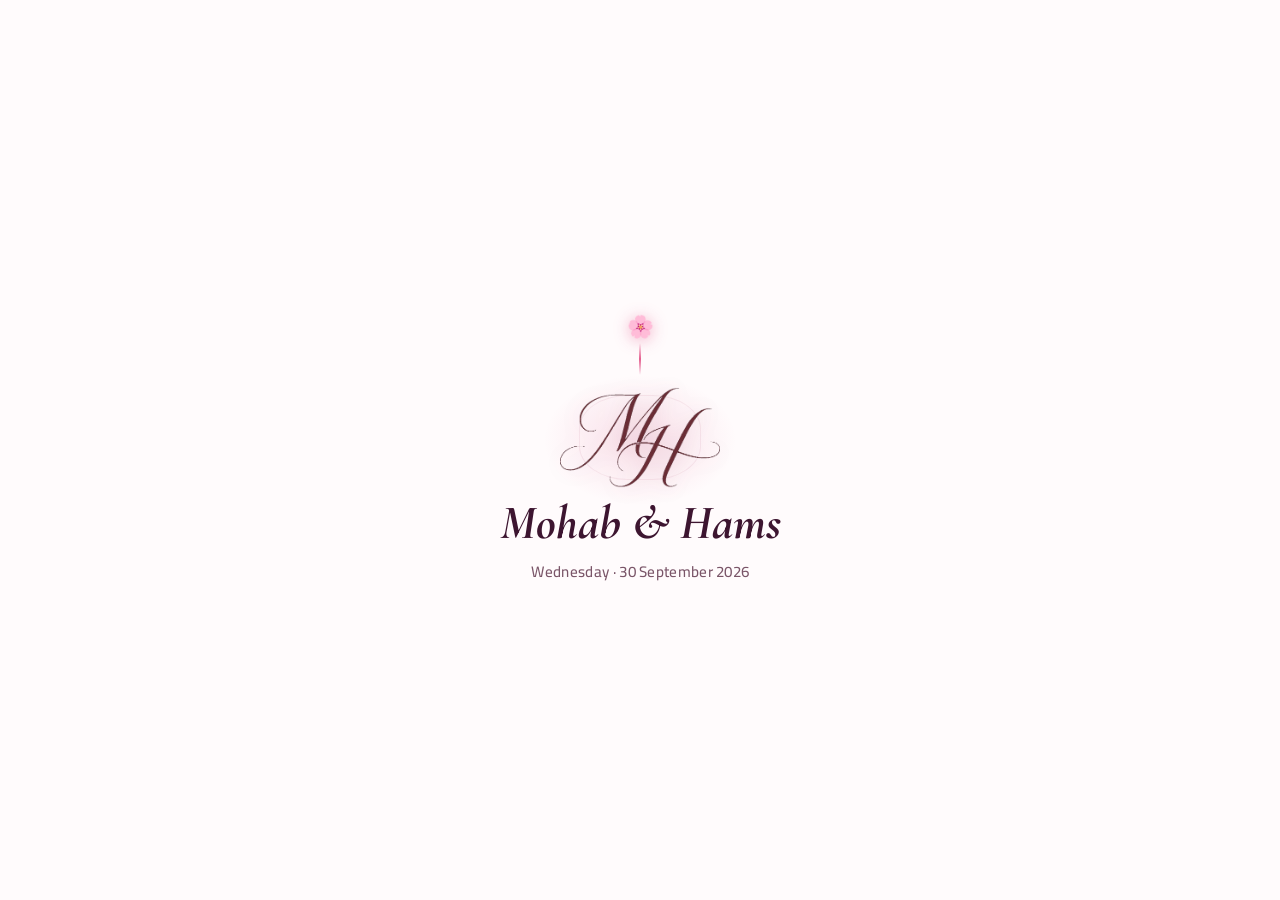
==== commit 13e465b4: "Improve logo size, crop, and theme integration. Trim whitespace, add rose glow variant for dark mode" ====
--- a/index.html
+++ b/index.html
@@ -44,14 +44,10 @@
 
     <main class="landing">
       <p class="landing-eyebrow">💍 Wedding invitation</p>
-      <img
-        class="couple-logo couple-logo--landing"
-        src="assets/logo/mh-monogram.png"
-        alt=""
-        width="120"
-        height="164"
-        decoding="async"
-      />
+      <div class="couple-logo-wrap couple-logo-wrap--landing" aria-hidden="true">
+        <img class="couple-logo couple-logo--theme-light" src="assets/logo/mh-monogram.png" alt="" decoding="async" />
+        <img class="couple-logo couple-logo--theme-dark" src="assets/logo/mh-monogram-glow.png" alt="" decoding="async" />
+      </div>
       <h1 class="landing-title">Mohab <span>&</span> Hams</h1>
       <p class="landing-date">Wednesday · 30 September 2026</p>
       <p class="landing-lead">Choose your language</p>
--- a/css/styles.css
+++ b/css/styles.css
@@ -308,31 +308,126 @@
   opacity: 0.9;
 }
 
+.hero:has(.couple-logo-wrap) .hero-eyebrow {
+  margin-bottom: 0.35rem;
+}
+
+.couple-logo-wrap {
+  position: relative;
+  display: flex;
+  justify-content: center;
+  align-items: center;
+  width: fit-content;
+  max-width: 100%;
+  margin: -0.1rem auto 0;
+  padding: 0;
+}
+
+.couple-logo-wrap::before {
+  content: "";
+  position: absolute;
+  inset: -18% -10%;
+  border-radius: 50%;
+  background: radial-gradient(
+    ellipse 72% 68% at 50% 52%,
+    var(--logo-glow, rgba(232, 90, 143, 0.24)),
+    transparent 70%
+  );
+  pointer-events: none;
+  z-index: 0;
+  opacity: 0.95;
+}
+
+.couple-logo-wrap::after {
+  content: "";
+  position: absolute;
+  inset: 8% 12%;
+  border-radius: 40%;
+  border: 1px solid var(--logo-ring, rgba(244, 164, 192, 0.18));
+  pointer-events: none;
+  z-index: 0;
+  opacity: 0.55;
+}
+
 .couple-logo {
+  position: relative;
+  z-index: 1;
   display: block;
-  width: min(7rem, 32vw);
+  width: min(11.5rem, 48vw);
   height: auto;
-  margin: 0 auto 0.55rem;
+  margin: 0;
   object-fit: contain;
-  filter: drop-shadow(0 2px 14px rgba(232, 90, 143, 0.28));
-}
-
-.couple-logo--landing {
-  width: min(6.25rem, 28vw);
-  margin: 0 auto 0.75rem;
-}
-
-[data-theme="light"] .couple-logo {
-  filter: drop-shadow(0 2px 12px rgba(120, 40, 70, 0.2));
-}
-
-.splash-logo {
+  object-position: center;
+}
+
+.couple-logo--theme-dark {
+  display: none;
+}
+
+[data-theme="dark"] .couple-logo--theme-light {
+  display: none;
+}
+
+[data-theme="dark"] .couple-logo--theme-dark {
   display: block;
-  width: min(6.5rem, 30vw);
-  height: auto;
-  margin: 0 auto 0.85rem;
-  object-fit: contain;
-  filter: drop-shadow(0 2px 14px rgba(232, 90, 143, 0.28));
+}
+
+[data-theme="dark"] .couple-logo-wrap {
+  --logo-glow: rgba(244, 164, 192, 0.32);
+  --logo-ring: rgba(244, 164, 192, 0.28);
+}
+
+[data-theme="dark"] .couple-logo--theme-dark {
+  filter: drop-shadow(0 0 16px rgba(244, 164, 192, 0.45))
+    drop-shadow(0 0 32px rgba(232, 90, 143, 0.22));
+}
+
+[data-theme="light"] .couple-logo-wrap {
+  --logo-glow: rgba(216, 27, 96, 0.12);
+  --logo-ring: rgba(160, 60, 90, 0.14);
+}
+
+[data-theme="light"] .couple-logo--theme-light {
+  filter: drop-shadow(0 2px 10px rgba(120, 40, 70, 0.18));
+}
+
+.couple-logo-wrap--landing {
+  margin: 0 auto 0.35rem;
+}
+
+.couple-logo-wrap--landing .couple-logo {
+  width: min(10.5rem, 46vw);
+}
+
+.couple-logo-wrap--splash .couple-logo {
+  width: min(10rem, 44vw);
+}
+
+.splash-logo-wrap {
+  margin-bottom: 0.5rem;
+}
+
+.hero:has(.couple-logo-wrap) .hero-names {
+  margin-top: -0.2rem;
+}
+
+.scroll-act.is-active .couple-logo-wrap::before,
+.scroll-act.is-seen .couple-logo-wrap::before,
+.landing-page .couple-logo-wrap::before,
+.splash .couple-logo-wrap::before {
+  animation: logo-glow 3.2s ease-in-out infinite;
+}
+
+@keyframes logo-glow {
+  0%,
+  100% {
+    opacity: 0.82;
+    transform: scale(1);
+  }
+  50% {
+    opacity: 1;
+    transform: scale(1.05);
+  }
 }
 
 .hero-names {
@@ -2457,6 +2552,10 @@
   .act-deco--hearts,
   .act-deco--rings .ring,
   .scroll-act.is-active .hero-names,
+  .scroll-act.is-active .couple-logo-wrap::before,
+  .scroll-act.is-seen .couple-logo-wrap::before,
+  .landing-page .couple-logo-wrap::before,
+  .splash .couple-logo-wrap::before,
   .scroll-act.is-replaying .anim-item,
   .veil-transition.is-active,
   .story-thread-bloom,
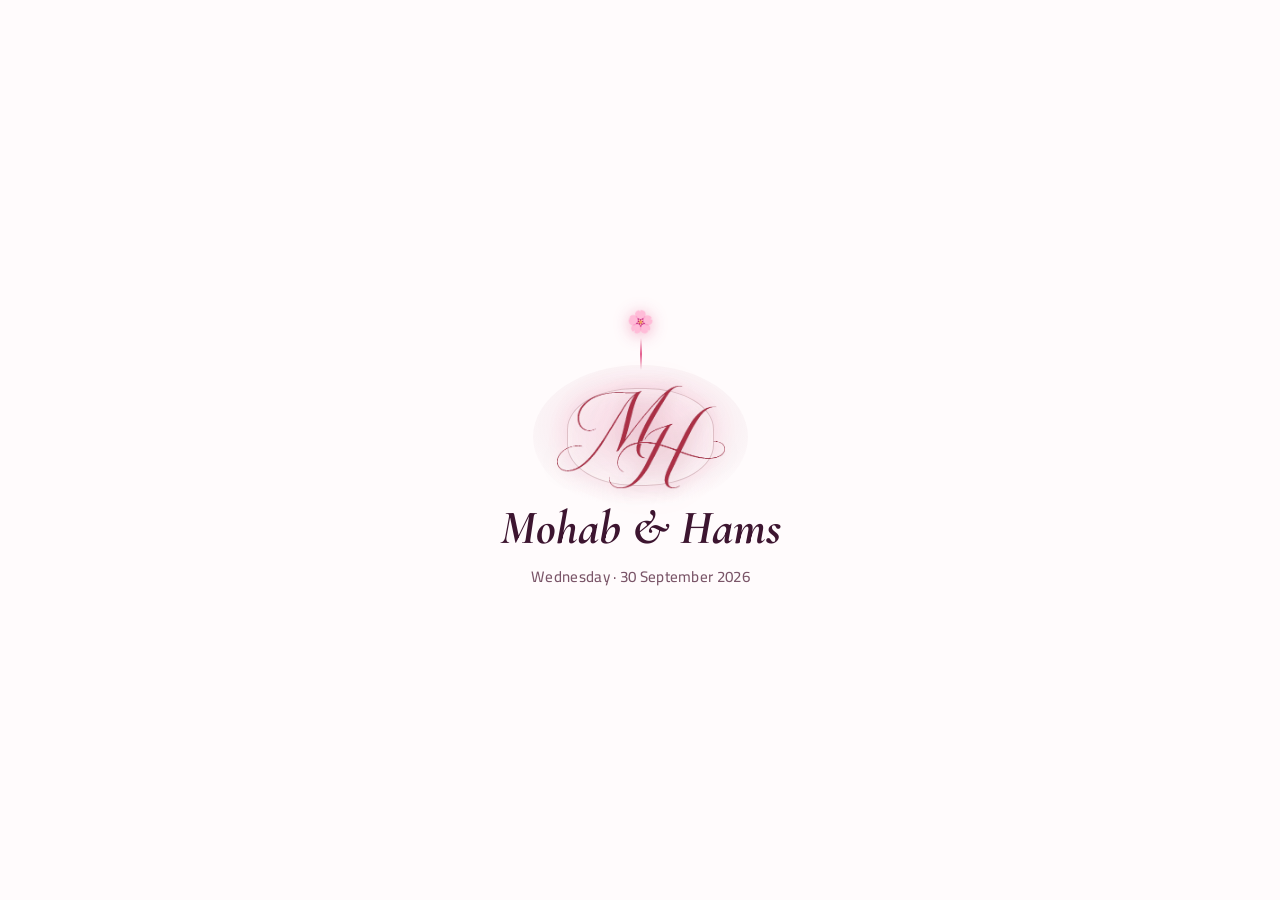
==== commit 7be33c63: "Improve logo size, crop, and theme integration. Use rose-gold variant in dark mode with a soft glow " ====
--- a/index.html
+++ b/index.html
@@ -44,9 +44,13 @@
 
     <main class="landing">
       <p class="landing-eyebrow">💍 Wedding invitation</p>
-      <div class="couple-logo-wrap couple-logo-wrap--landing" aria-hidden="true">
-        <img class="couple-logo couple-logo--theme-light" src="assets/logo/mh-monogram.png" alt="" decoding="async" />
-        <img class="couple-logo couple-logo--theme-dark" src="assets/logo/mh-monogram-glow.png" alt="" decoding="async" />
+      <div class="couple-logo-wrap couple-logo-wrap--landing">
+        <img
+          class="couple-logo couple-logo--landing"
+          src="assets/logo/mh-monogram.png"
+          alt=""
+          decoding="async"
+        />
       </div>
       <h1 class="landing-title">Mohab <span>&</span> Hams</h1>
       <p class="landing-date">Wednesday · 30 September 2026</p>
--- a/css/styles.css
+++ b/css/styles.css
@@ -300,7 +300,7 @@
 }
 
 .hero-eyebrow {
-  margin: 0 0 0.65rem;
+  margin: 0 0 0.45rem;
   font-size: 0.92rem;
   font-weight: 500;
   letter-spacing: 0.02em;
@@ -308,48 +308,55 @@
   opacity: 0.9;
 }
 
-.hero:has(.couple-logo-wrap) .hero-eyebrow {
-  margin-bottom: 0.35rem;
-}
-
 .couple-logo-wrap {
   position: relative;
   display: flex;
+  align-items: center;
   justify-content: center;
-  align-items: center;
   width: fit-content;
   max-width: 100%;
-  margin: -0.1rem auto 0;
+  margin: 0 auto 0.25rem;
   padding: 0;
 }
 
 .couple-logo-wrap::before {
   content: "";
   position: absolute;
-  inset: -18% -10%;
+  inset: -18% -14%;
   border-radius: 50%;
   background: radial-gradient(
-    ellipse 72% 68% at 50% 52%,
-    var(--logo-glow, rgba(232, 90, 143, 0.24)),
-    transparent 70%
+    ellipse 88% 78% at 50% 42%,
+    var(--color-thread-soft),
+    rgba(201, 160, 176, 0.12) 52%,
+    transparent 72%
   );
   pointer-events: none;
   z-index: 0;
-  opacity: 0.95;
 }
 
 .couple-logo-wrap::after {
   content: "";
   position: absolute;
-  inset: 8% 12%;
-  border-radius: 40%;
-  border: 1px solid var(--logo-ring, rgba(244, 164, 192, 0.18));
+  inset: 4% 6%;
+  border-radius: 46% / 42%;
+  border: 1px solid rgba(244, 164, 192, 0.35);
+  box-shadow:
+    0 0 28px rgba(232, 90, 143, 0.22),
+    inset 0 0 24px rgba(255, 240, 245, 0.06);
   pointer-events: none;
   z-index: 0;
-  opacity: 0.55;
-}
-
-.couple-logo {
+}
+
+.couple-logo-wrap--landing {
+  margin-bottom: 0.5rem;
+}
+
+.couple-logo-wrap--splash {
+  margin-bottom: 0.65rem;
+}
+
+.couple-logo,
+.splash-logo {
   position: relative;
   z-index: 1;
   display: block;
@@ -360,74 +367,48 @@
   object-position: center;
 }
 
-.couple-logo--theme-dark {
-  display: none;
-}
-
-[data-theme="dark"] .couple-logo--theme-light {
-  display: none;
-}
-
-[data-theme="dark"] .couple-logo--theme-dark {
-  display: block;
-}
-
-[data-theme="dark"] .couple-logo-wrap {
-  --logo-glow: rgba(244, 164, 192, 0.32);
-  --logo-ring: rgba(244, 164, 192, 0.28);
-}
-
-[data-theme="dark"] .couple-logo--theme-dark {
-  filter: drop-shadow(0 0 16px rgba(244, 164, 192, 0.45))
-    drop-shadow(0 0 32px rgba(232, 90, 143, 0.22));
-}
-
-[data-theme="light"] .couple-logo-wrap {
-  --logo-glow: rgba(216, 27, 96, 0.12);
-  --logo-ring: rgba(160, 60, 90, 0.14);
-}
-
-[data-theme="light"] .couple-logo--theme-light {
-  filter: drop-shadow(0 2px 10px rgba(120, 40, 70, 0.18));
-}
-
-.couple-logo-wrap--landing {
-  margin: 0 auto 0.35rem;
-}
-
+.couple-logo--landing,
 .couple-logo-wrap--landing .couple-logo {
-  width: min(10.5rem, 46vw);
-}
-
-.couple-logo-wrap--splash .couple-logo {
-  width: min(10rem, 44vw);
-}
-
-.splash-logo-wrap {
-  margin-bottom: 0.5rem;
-}
-
-.hero:has(.couple-logo-wrap) .hero-names {
-  margin-top: -0.2rem;
-}
-
-.scroll-act.is-active .couple-logo-wrap::before,
-.scroll-act.is-seen .couple-logo-wrap::before,
-.landing-page .couple-logo-wrap::before,
-.splash .couple-logo-wrap::before {
-  animation: logo-glow 3.2s ease-in-out infinite;
-}
-
-@keyframes logo-glow {
-  0%,
-  100% {
-    opacity: 0.82;
-    transform: scale(1);
-  }
-  50% {
-    opacity: 1;
-    transform: scale(1.05);
-  }
+  width: min(10rem, 42vw);
+}
+
+.couple-logo-wrap--splash .couple-logo,
+.couple-logo-wrap--splash .splash-logo {
+  width: min(10.5rem, 44vw);
+}
+
+[data-theme="light"] .couple-logo,
+[data-theme="light"] .splash-logo {
+  filter: saturate(1.12) contrast(1.06)
+    drop-shadow(0 2px 10px rgba(118, 36, 52, 0.28))
+    drop-shadow(0 0 20px rgba(232, 90, 143, 0.15));
+}
+
+[data-theme="dark"] .couple-logo,
+[data-theme="dark"] .splash-logo {
+  filter: brightness(1.08) saturate(1.15) contrast(1.04)
+    drop-shadow(0 0 18px rgba(248, 180, 200, 0.55))
+    drop-shadow(0 0 36px rgba(232, 90, 143, 0.32));
+}
+
+[data-theme="light"] .couple-logo-wrap::before {
+  background: radial-gradient(
+    ellipse 88% 78% at 50% 42%,
+    rgba(232, 90, 143, 0.18),
+    rgba(201, 160, 176, 0.08) 55%,
+    transparent 72%
+  );
+}
+
+[data-theme="light"] .couple-logo-wrap::after {
+  border-color: rgba(118, 36, 52, 0.22);
+  box-shadow:
+    0 0 20px rgba(232, 90, 143, 0.14),
+    inset 0 0 16px rgba(255, 240, 245, 0.35);
+}
+
+.hero .couple-logo-wrap {
+  margin-bottom: 0.15rem;
 }
 
 .hero-names {
@@ -2552,10 +2533,6 @@
   .act-deco--hearts,
   .act-deco--rings .ring,
   .scroll-act.is-active .hero-names,
-  .scroll-act.is-active .couple-logo-wrap::before,
-  .scroll-act.is-seen .couple-logo-wrap::before,
-  .landing-page .couple-logo-wrap::before,
-  .splash .couple-logo-wrap::before,
   .scroll-act.is-replaying .anim-item,
   .veil-transition.is-active,
   .story-thread-bloom,
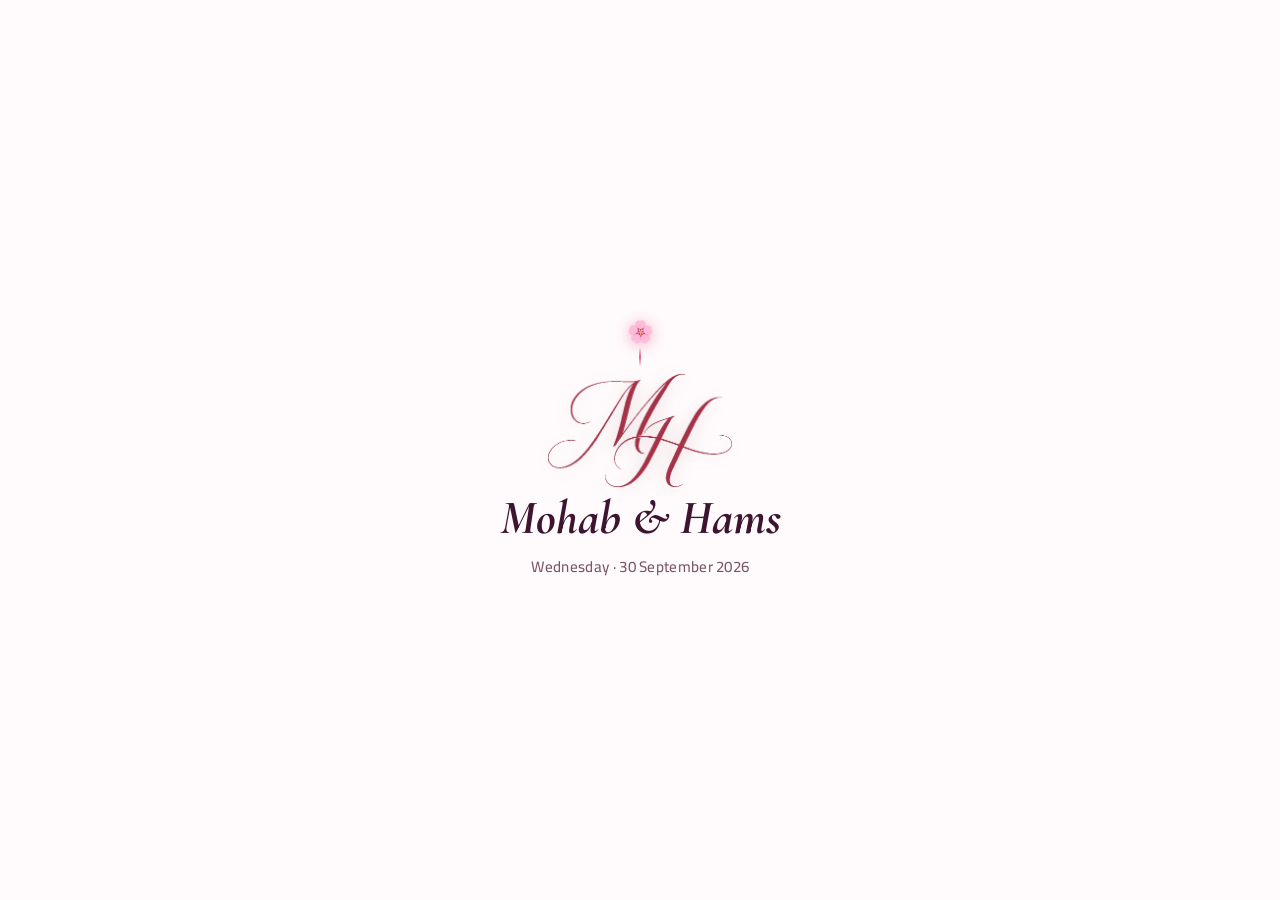
==== commit 466a2665: "Match logo spacing and size to en.html; unify dark theme rose. Tighten gaps around the monogram and " ====
--- a/index.html
+++ b/index.html
@@ -46,7 +46,7 @@
       <p class="landing-eyebrow">💍 Wedding invitation</p>
       <div class="couple-logo-wrap couple-logo-wrap--landing">
         <img
-          class="couple-logo couple-logo--landing"
+          class="couple-logo"
           src="assets/logo/mh-monogram.png"
           alt=""
           decoding="async"
--- a/css/styles.css
+++ b/css/styles.css
@@ -300,7 +300,7 @@
 }
 
 .hero-eyebrow {
-  margin: 0 0 0.45rem;
+  margin: 0 0 0.3rem;
   font-size: 0.92rem;
   font-weight: 500;
   letter-spacing: 0.02em;
@@ -309,56 +309,21 @@
 }
 
 .couple-logo-wrap {
-  position: relative;
   display: flex;
   align-items: center;
   justify-content: center;
   width: fit-content;
   max-width: 100%;
-  margin: 0 auto 0.25rem;
-  padding: 0;
-}
-
-.couple-logo-wrap::before {
-  content: "";
-  position: absolute;
-  inset: -18% -14%;
-  border-radius: 50%;
-  background: radial-gradient(
-    ellipse 88% 78% at 50% 42%,
-    var(--color-thread-soft),
-    rgba(201, 160, 176, 0.12) 52%,
-    transparent 72%
-  );
-  pointer-events: none;
-  z-index: 0;
-}
-
-.couple-logo-wrap::after {
-  content: "";
-  position: absolute;
-  inset: 4% 6%;
-  border-radius: 46% / 42%;
-  border: 1px solid rgba(244, 164, 192, 0.35);
-  box-shadow:
-    0 0 28px rgba(232, 90, 143, 0.22),
-    inset 0 0 24px rgba(255, 240, 245, 0.06);
-  pointer-events: none;
-  z-index: 0;
-}
-
-.couple-logo-wrap--landing {
-  margin-bottom: 0.5rem;
-}
-
+  margin: 0 auto 0.1rem;
+}
+
+.couple-logo-wrap--landing,
 .couple-logo-wrap--splash {
-  margin-bottom: 0.65rem;
+  margin-bottom: 0.1rem;
 }
 
 .couple-logo,
 .splash-logo {
-  position: relative;
-  z-index: 1;
   display: block;
   width: min(11.5rem, 48vw);
   height: auto;
@@ -367,48 +332,19 @@
   object-position: center;
 }
 
-.couple-logo--landing,
-.couple-logo-wrap--landing .couple-logo {
-  width: min(10rem, 42vw);
-}
-
-.couple-logo-wrap--splash .couple-logo,
-.couple-logo-wrap--splash .splash-logo {
-  width: min(10.5rem, 44vw);
-}
-
 [data-theme="light"] .couple-logo,
 [data-theme="light"] .splash-logo {
-  filter: saturate(1.12) contrast(1.06)
-    drop-shadow(0 2px 10px rgba(118, 36, 52, 0.28))
-    drop-shadow(0 0 20px rgba(232, 90, 143, 0.15));
+  filter: saturate(1.08) contrast(1.04)
+    drop-shadow(0 2px 8px rgba(118, 36, 52, 0.2));
 }
 
 [data-theme="dark"] .couple-logo,
 [data-theme="dark"] .splash-logo {
-  filter: brightness(1.08) saturate(1.15) contrast(1.04)
-    drop-shadow(0 0 18px rgba(248, 180, 200, 0.55))
-    drop-shadow(0 0 36px rgba(232, 90, 143, 0.32));
-}
-
-[data-theme="light"] .couple-logo-wrap::before {
-  background: radial-gradient(
-    ellipse 88% 78% at 50% 42%,
-    rgba(232, 90, 143, 0.18),
-    rgba(201, 160, 176, 0.08) 55%,
-    transparent 72%
-  );
-}
-
-[data-theme="light"] .couple-logo-wrap::after {
-  border-color: rgba(118, 36, 52, 0.22);
-  box-shadow:
-    0 0 20px rgba(232, 90, 143, 0.14),
-    inset 0 0 16px rgba(255, 240, 245, 0.35);
+  filter: drop-shadow(0 2px 10px rgba(232, 90, 143, 0.45));
 }
 
 .hero .couple-logo-wrap {
-  margin-bottom: 0.15rem;
+  margin-bottom: 0.1rem;
 }
 
 .hero-names {
@@ -1406,25 +1342,29 @@
 }
 
 /* Landing page (index.html) */
-.landing-page {
+body.landing-page {
+  padding: 0;
+  min-height: 100dvh;
+  min-height: 100svh;
   display: flex;
   align-items: center;
   justify-content: center;
-  min-height: 100dvh;
+  box-sizing: border-box;
 }
 
 .landing {
   position: relative;
   z-index: 2;
+  width: 100%;
   max-width: 22rem;
-  margin: 0 auto;
+  margin: auto;
   text-align: center;
-  padding: 2rem 1rem;
+  padding: calc(1.25rem + var(--safe-top)) 1.25rem calc(1.25rem + var(--safe-bottom));
   animation: hero-pop 0.7s ease-out;
 }
 
 .landing-eyebrow {
-  margin: 0 0 0.5rem;
+  margin: 0 0 0.3rem;
   font-weight: 600;
   color: var(--color-rose-light);
 }
@@ -2291,8 +2231,8 @@
   display: flex;
   flex-direction: column;
   align-items: center;
-  gap: 0.35rem;
-  margin-bottom: 0.85rem;
+  gap: 0.25rem;
+  margin-bottom: 0.35rem;
 }
 
 .splash-thread-bloom {
@@ -2303,7 +2243,7 @@
 
 .splash-thread-line {
   width: 2px;
-  height: 2rem;
+  height: 1.25rem;
   border-radius: 999px;
   background: linear-gradient(
     180deg,
